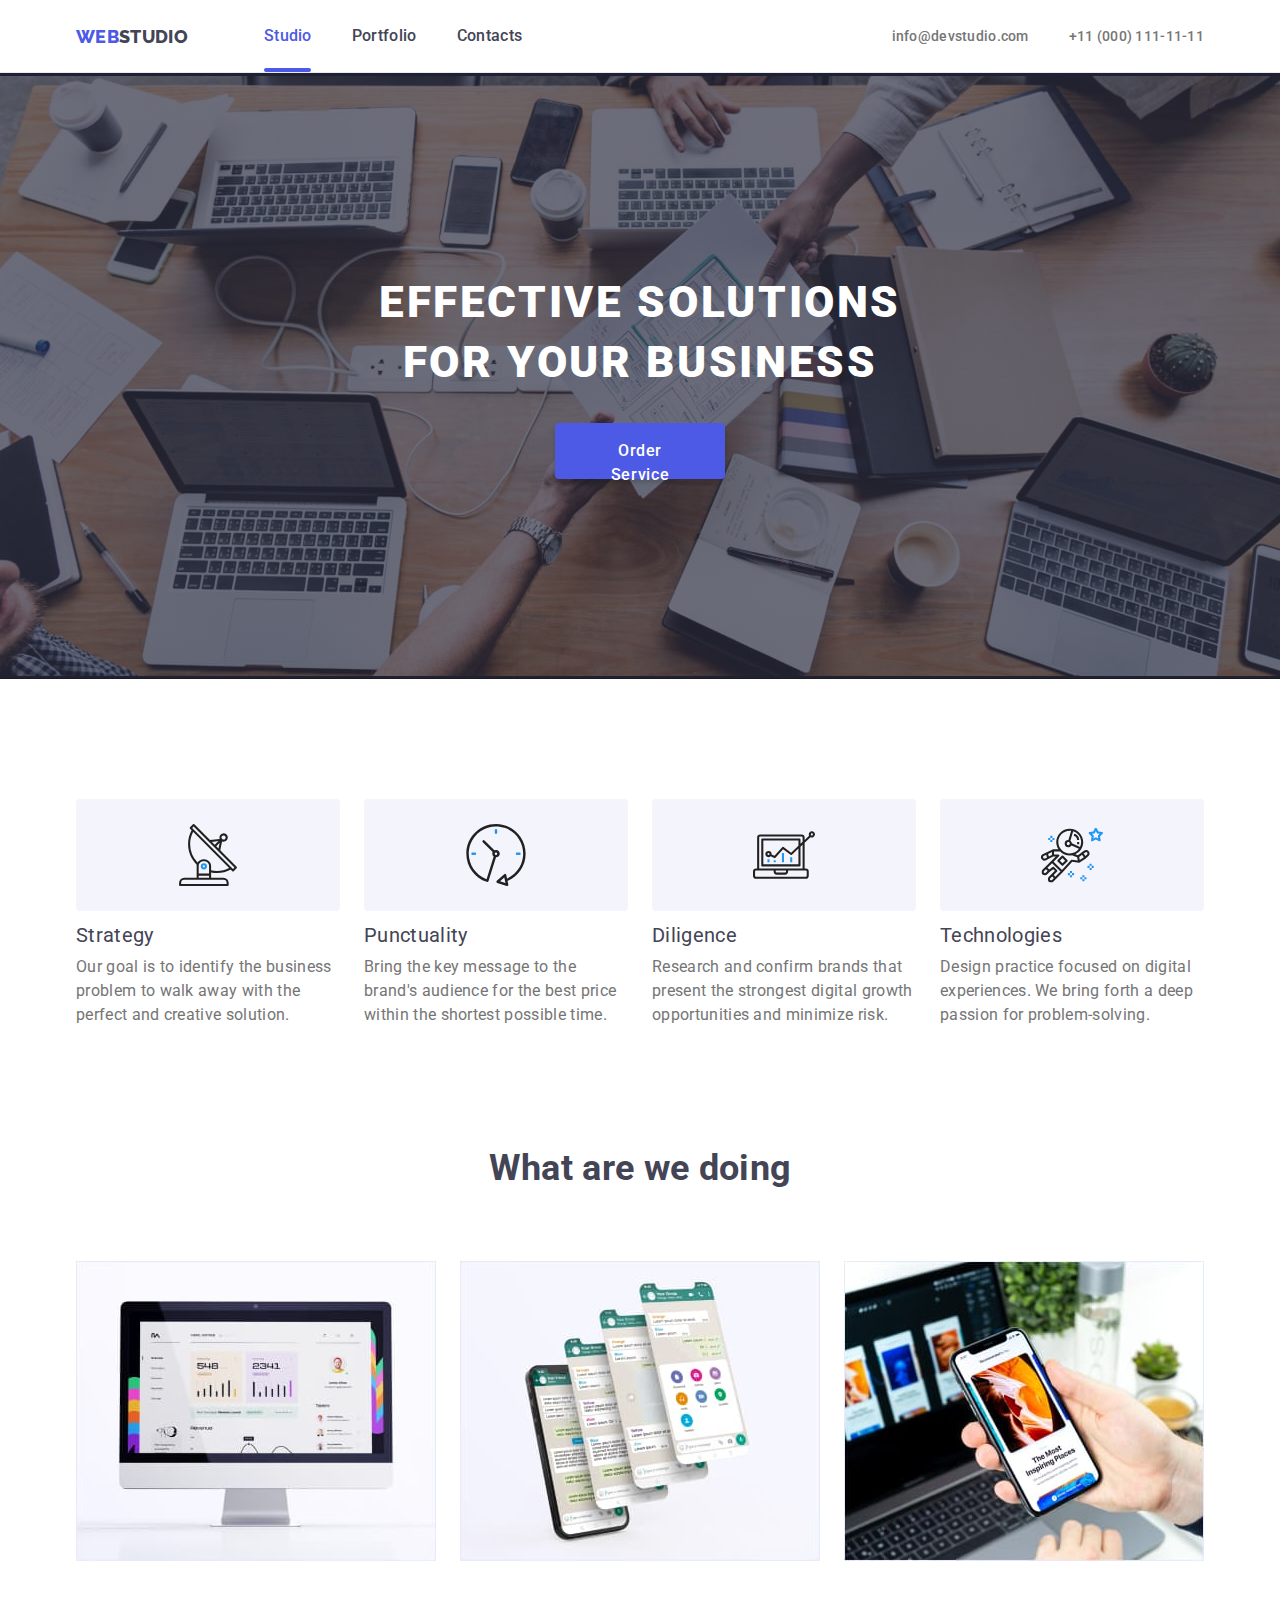
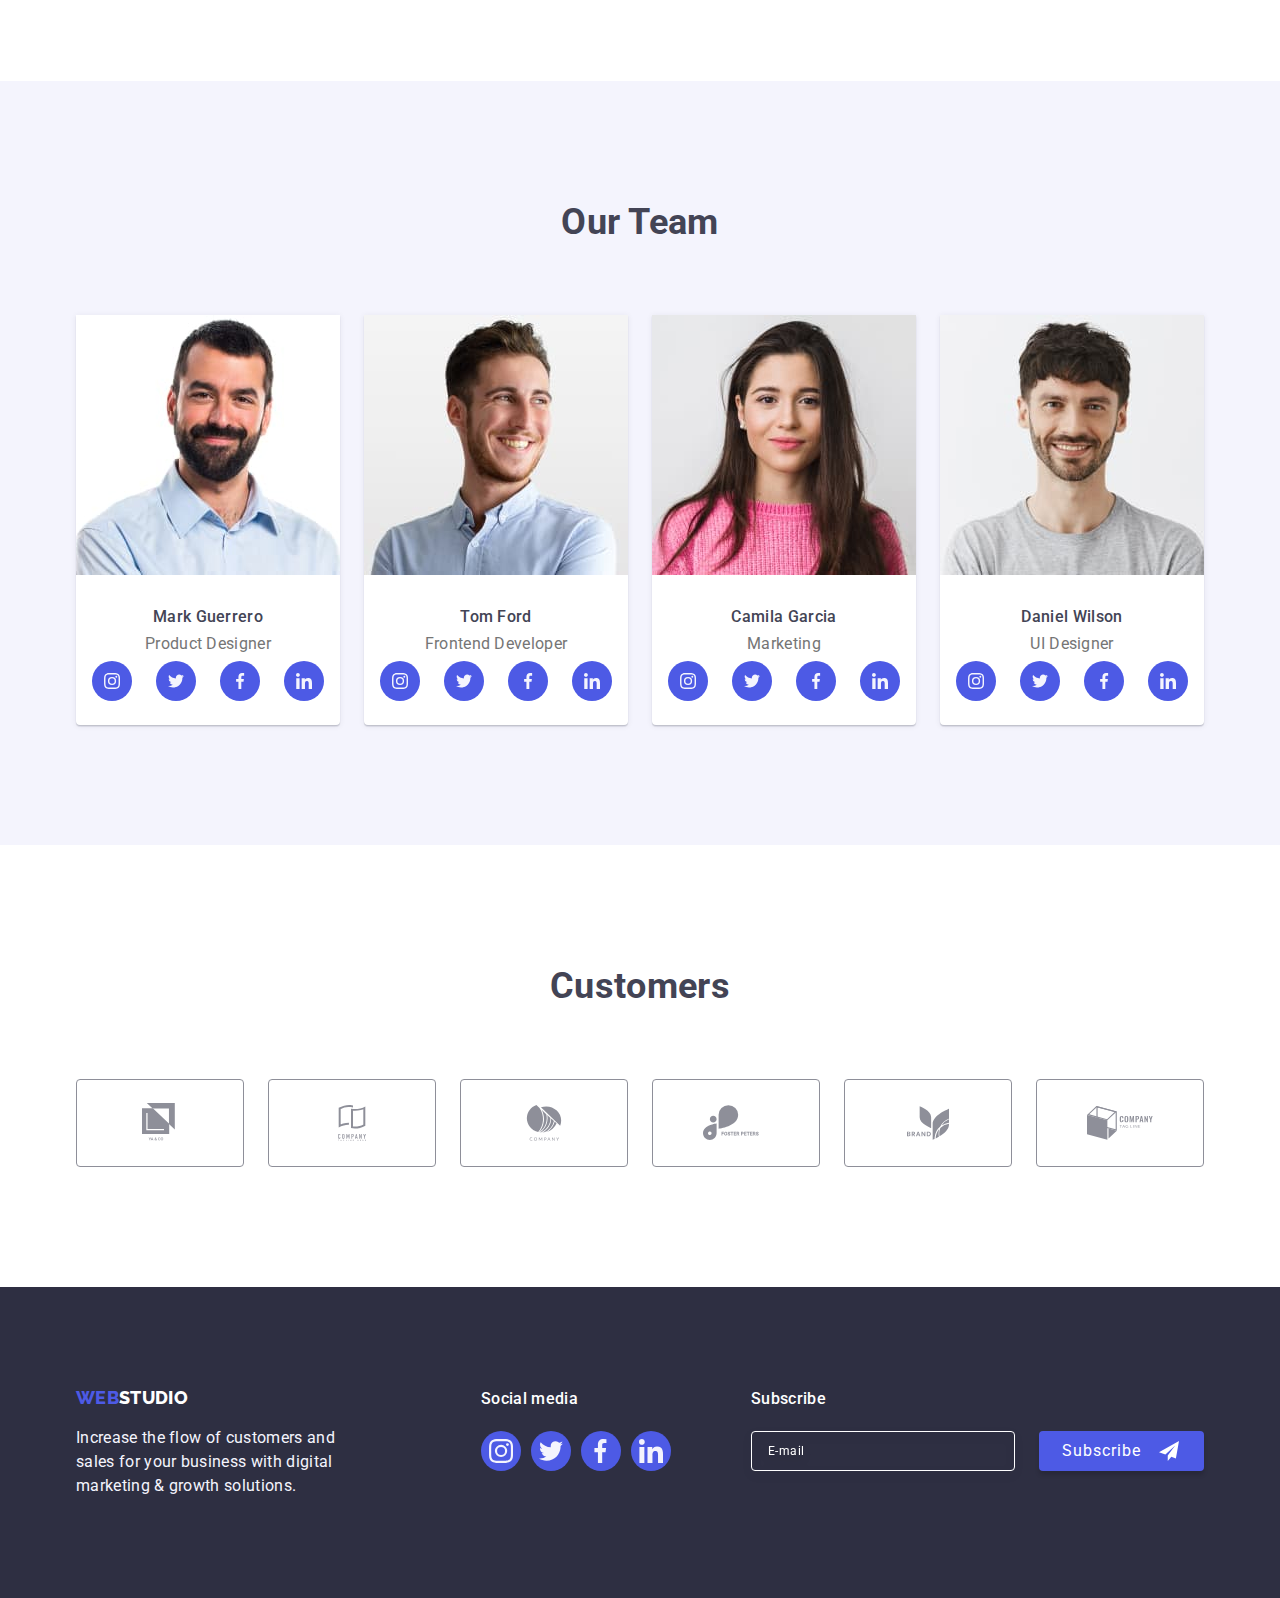
==== index.html @ 75c8d525 "Доопрацьована домашка" ====
<!DOCTYPE html>
<html lang="en">
  <head>
    <meta charset="UTF-8" />
    <meta name="viewport" content="width=device-width, initial-scale=1.0" />
    <title>Web studio</title>
    <link rel="stylesheet" href="./css/main.min.css" />
    <link href="https://fonts.googleapis.com/css2?family=Raleway:wght@800&family=Roboto:wght@400;500;700&display=swap"
      rel="stylesheet">
  </head>

  <body>
    <!-- Хедер -->
    <header class="header">
      <div class="header-wrapper conteiner">
        <div class="logo">
          <a class="link" href="./index.html" lang="en">
            <span class="first-part-logo">WEB</span><span class="second-part-logo">STUDIO</span>
          </a>
        </div>
        <nav>
          <ul class="navigation-list list">
            <li class="navigation-list-item list">
              <a
                class="navigation-list-link navigation-studio link"
                href="./index.html"
                >Studio</a
              >
            </li>
            <li class="navigation-list-item list">
              <a class="navigation-list-link link" href="./portfolio.html"
                >Portfolio</a
              >
            </li>
            <li class="navigation-list-item list">
              <a class="navigation-list-link link" href="">Contacts</a>
            </li>
          </ul>
        </nav>
        <ul class="contact-with-us-list list">
          <li class="contact-with-us-item list">
            <a
              class="contact-with-us-mail link"
              href="mailto:info@devstudio.com"
            >
              <!-- <svg class="icon-envelope-2">
                <use href="./images/sprite-svg.svg#icon-envelope-2"></use>
              </svg> -->
              info@devstudio.com
            </a>
          </li>
          <li class="contact-with-us-item list">
            <a class="contact-with-us-phone link" href="tel:+11(000)111-11-11">
              <!-- <svg class="icon-smartphone-2">
                <use href="./images/sprite-svg.svg#icon-smartphone-2"></use>
              </svg> -->
              +11 (000) 111-11-11</a
            >
          </li>
        </ul>
      </div>
    </header>

    <main>
      <!-- Секция: HERO -  Презентация Веб-студии -->
      <section class="hero">
        <div class="conteiner">
          <h1 class="hero-titlel">
            Effective Solutions <br />
            for Your Business
          </h1>
          <button data-modal-open class="order-btn" type="button">
            Order Service
          </button>
        </div>
      </section>

      <!-- Секция: Приемущества Веб-студии -->
      <section class="advantages-websdudio">
        <div class="conteiner">
          <h2 class="title" hidden>Приемущества компании Web studio</h2>
          <ul class="advantages-list list">
            <li class="advantages-list-item">
              <svg class="icon-antenna">
                <use href="./images/sprite-svg.svg#icon-antenna"></use>
              </svg>
              <h3 class="advantages-list-title list">
                Strategy
              </h3>
              <p class="advantages-description">
                Our goal is to identify the business problem to walk away with the perfect and creative solution.
              </p>
            </li>
            <li class="advantages-list-item">
              <svg class="icon-clock">
                <use href="./images/sprite-svg.svg#icon-clock"></use>
              </svg>
              <h3 class="advantages-list-title list">
                Punctuality
              </h3>
              <p class="advantages-description">
                Bring the key message to the brand's audience for the best price within the shortest possible time.
              </p>
            </li>
            <li class="advantages-list-item">
              <svg class="icon-diagram">
                <use href="./images/sprite-svg.svg#icon-diagram"></use>
              </svg>
              <h3 class="advantages-list-title list">
                Diligence
              </h3>
              <p class="advantages-description">
                Research and confirm brands that present the strongest digital growth opportunities and minimize risk.
              </p>
            </li>
            <li class="advantages-list-item">
              <svg class="icon-astronaut">
                <use href="./images/sprite-svg.svg#icon-astronaut"></use>
              </svg>
              <h3 class="advantages-list-title list">
                Technologies
              </h3>
              <p class="advantages-description">
                Design practice focused on digital experiences. We bring forth a deep passion for problem-solving.
              </p>
            </li>
          </ul>
        </div>
      </section>
      <!-- Секция: Веб-студии Чем мы занимаемся-->
      <section class="services">
        <div class="conteiner">
          <h2 class="title">What are we doing</h2>
          <ul class="services-list list">
            <li class="services-list-item">
              <img
                src="./images/img 1.jpg"
                width="360"
                alt="Фото ноутбука"
              />
              <!-- <p class="services-list-item-description"> -->
                <!-- Десктопные приложения
              </p> -->
            </li>
            <li class="services-list-item">
              <img
                src="./images/img 2.jpg"
                width="360"
                alt="Фото смартфона"
              />
              <!-- <p class="services-list-item-description">Мобильные приложения</p> -->
            </li>
            <li class="services-list-item">
              <img
                src="./images/img 3.jpg"
                width="360"
                alt="Фото монитора с изображение сайта"
              />
              <!-- <p class="services-list-item-description">Дизайнерские решения</p> -->
            </li>
          </ul>
        </div>
      </section>

      <!-- Секция: Веб-студии Наша команда-->
      <section class="our-team">
        <div class="conteiner">
          <h2 class="title">Our Team</h2>
          <ul class="our-team-list list">
            <li class="our-team-list-item list">
              <img
                class="manager-photo"
                src="./images/Our team/1_Mark Guerrero.jpg"
                width="264"
                alt="Photo Mark Guerrero"
              />
              <h3 class="our-team-list-item-name">Mark Guerrero</h3>
              <p class="our-team-list-item-position" lang="en">
                Product Designer
              </p>
              <ul class="team-social-links-list list">
                <li class="team-social-link">
                  <a
                    class="team-social-links-items"
                    href=""
                    aria-label="Иконка Инстаграма"
                    ><svg class="icon-instagram-grey">
                      <use
                        href="./images/sprite-svg.svg#icon-instagram-grey"
                      ></use></svg
                  ></a>
                </li>
                <li class="team-social-link">
                  <a
                    class="team-social-links-items"
                    aria-label="Иконка Твитера"
                  >
                    <svg class="icon-twitter-grey">
                      <use
                        href="./images/sprite-svg.svg#icon-twitter-grey"
                      ></use>
                    </svg>
                  </a>
                </li>
                <li class="team-social-link">
                  <a
                    class="team-social-links-items"
                    href=""
                    aria-label="Иконка Фейсбука"
                  >
                    <svg class="icon-facebook-grey">
                      <use
                        href="./images/sprite-svg.svg#icon-facebook-grey"
                      ></use>
                    </svg>
                  </a>
                </li>
                <li class="team-social-link">
                  <a
                    class="team-social-links-items"
                    href=""
                    aria-label="Иконка Линктина"
                  >
                    <svg class="icon-linkedin-grey">
                      <use
                        href="./images/sprite-svg.svg#icon-linkedin-grey"
                      ></use>
                    </svg>
                  </a>
                </li>
              </ul>
            </li>

            <li class="our-team-list-item">
              <img
                class="manager-photo"
                src="./images/Our team/2_Tom Ford.jpg"
                width="264"
                alt="Photo Tom Ford"
              />
              <h3 class="our-team-list-item-name">Tom Ford</h3>
              <p class="our-team-list-item-position" lang="en">
                Frontend Developer
              </p>
              <ul class="team-social-links-list list">
                <li class="team-social-link">
                  <a
                    class="team-social-links-items"
                    href=""
                    aria-label="Иконка Инстаграма"
                    ><svg class="icon-instagram-grey">
                      <use
                        href="./images/sprite-svg.svg#icon-instagram-grey"
                      ></use></svg
                  ></a>
                </li>
                <li class="team-social-link">
                  <a
                    class="team-social-links-items"
                    aria-label="Иконка Твитера"
                  >
                    <svg class="icon-twitter-grey">
                      <use
                        href="./images/sprite-svg.svg#icon-twitter-grey"
                      ></use>
                    </svg>
                  </a>
                </li>
                <li class="team-social-link">
                  <a
                    class="team-social-links-items"
                    href=""
                    aria-label="Иконка Фейсбука"
                  >
                    <svg class="icon-facebook-grey">
                      <use
                        href="./images/sprite-svg.svg#icon-facebook-grey"
                      ></use>
                    </svg>
                  </a>
                </li>
                <li class="team-social-link">
                  <a
                    class="team-social-links-items"
                    href=""
                    aria-label="Иконка Линктина"
                  >
                    <svg class="icon-linkedin-grey">
                      <use
                        href="./images/sprite-svg.svg#icon-linkedin-grey"
                      ></use>
                    </svg>
                  </a>
                </li>
              </ul>
            </li>
            <li class="our-team-list-item">
              <img
                class="manager-photo"
                src="./images/Our team/3_Camila Garcia.jpg"
                width="264"
                alt="Photo Camila Garcia"
              />
              <h3 class="our-team-list-item-name">Camila Garcia</h3>
              <p class="our-team-list-item-position" lang="en">Marketing</p>
              <ul class="team-social-links-list list">
                <li class="team-social-link">
                  <a
                    class="team-social-links-items"
                    href=""
                    aria-label="Иконка Инстаграма"
                    ><svg class="icon-instagram-grey">
                      <use
                        href="./images/sprite-svg.svg#icon-instagram-grey"
                      ></use></svg
                  ></a>
                </li>
                <li class="team-social-link">
                  <a
                    class="team-social-links-items"
                    aria-label="Иконка Твитера"
                  >
                    <svg class="icon-twitter-grey">
                      <use
                        href="./images/sprite-svg.svg#icon-twitter-grey"
                      ></use>
                    </svg>
                  </a>
                </li>
                <li class="team-social-link">
                  <a
                    class="team-social-links-items"
                    href=""
                    aria-label="Иконка Фейсбука"
                  >
                    <svg class="icon-facebook-grey">
                      <use
                        href="./images/sprite-svg.svg#icon-facebook-grey"
                      ></use>
                    </svg>
                  </a>
                </li>
                <li class="team-social-link">
                  <a
                    class="team-social-links-items"
                    href=""
                    aria-label="Иконка Линктина"
                  >
                    <svg class="icon-linkedin-grey">
                      <use
                        href="./images/sprite-svg.svg#icon-linkedin-grey"
                      ></use>
                    </svg>
                  </a>
                </li>
              </ul>
            </li>
            <li class="our-team-list-item">
              <img
                class="manager-photo"
                src="./images/Our team/4_Daniel Wilson.jpg"
                width="264"
                alt="Photo Daniel Wilson"
              />
              <h3 class="our-team-list-item-name">Daniel Wilson</h3>
              <p class="our-team-list-item-position" lang="en">UI Designer</p>
              <ul class="team-social-links-list list">
                <li class="team-social-link">
                  <a
                    class="team-social-links-items"
                    href=""
                    aria-label="Иконка Инстаграма"
                    ><svg class="icon-instagram-grey">
                      <use
                        href="./images/sprite-svg.svg#icon-instagram-grey"
                      ></use></svg
                  ></a>
                </li>
                <li class="team-social-link">
                  <a
                    class="team-social-links-items"
                    aria-label="Иконка Твитера"
                  >
                    <svg class="icon-twitter-grey">
                      <use
                        href="./images/sprite-svg.svg#icon-twitter-grey"
                      ></use>
                    </svg>
                  </a>
                </li>
                <li class="team-social-link">
                  <a
                    class="team-social-links-items"
                    href=""
                    aria-label="Иконка Фейсбука"
                  >
                    <svg class="icon-facebook-grey">
                      <use
                        href="./images/sprite-svg.svg#icon-facebook-grey"
                      ></use>
                    </svg>
                  </a>
                </li>
                <li class="team-social-link">
                  <a
                    class="team-social-links-items"
                    href=""
                    aria-label="Иконка Линктина"
                  >
                    <svg class="icon-linkedin-grey">
                      <use
                        href="./images/sprite-svg.svg#icon-linkedin-grey"
                      ></use>
                    </svg>
                  </a>
                </li>
              </ul>
            </li>
          </ul>
        </div>
      </section>

      <!-- Секция: Постоянные клиенты-->
      <section class="our-clients">
        <div class="conteiner">
          <h2 class="title">Customers</h2>
          <ul class="our-clients-list list">
            <li class="client-logo">
              <a class="our-clients-logo" href="">
                <svg class="client-logo-svg logo1">
                  <use href="./images/sprite-svg.svg#icon-client-logo-1"></use>
                </svg>
              </a>
            </li>
            <li class="client-logo">
              <a class="our-clients-logo" href="">
                <svg class="client-logo-svg logo2">
                  <use
                    href="./images/sprite-svg.svg#icon-client-logo-2"
                  ></use></svg
              ></a>
            </li>
            <li class="client-logo">
              <a class="our-clients-logo" href="">
                <svg class="client-logo-svg logo3">
                  <use href="./images/sprite-svg.svg#icon-client-logo-3"></use>
                </svg>
              </a>
            </li>
            <li class="client-logo">
              <a class="our-clients-logo" href="">
                <svg class="client-logo-svg logo4">
                  <use href="./images/sprite-svg.svg#icon-client-logo-4"></use>
                </svg>
              </a>
            </li>
            <li class="client-logo">
              <a class="our-clients-logo" href="">
                <svg class="client-logo-svg logo5">
                  <use href="./images/sprite-svg.svg#icon-client-logo-5"></use>
                </svg>
              </a>
            </li>
            <li class="client-logo">
              <a class="our-clients-logo" href="">
                <svg class="client-logo-svg logo6">
                  <use href="./images/sprite-svg.svg#icon-client-logo-6"></use>
                </svg>
              </a>
            </li>
          </ul>
        </div>
      </section>
    </main>
    <!-- Секция: Футер-->
    <footer class="footer">
      <div class="footer-wrapper conteiner">
        <div class="footer-logo-description">
          <a class="footer-logo-link logo link" href="./index.html" lang="en">
            <span class="first-part-logo">WEB</span><span class="second-part-logo-footer">STUDIO</span>
          </a>
          <p class="footer-company-description">Increase the flow of customers and sales for your business with digital marketing & growth solutions.</p>
          <!-- <address>
            <ul class="footer-address-items list">
              <li class="footer-address">г. Киев, пр-т Леси Украинки, 26</li>
              <li>
                <a
                  class="footer-studio-mail link"
                  href="mailto:info@example.com"
                  >info@example.com</a
                >
              </li>
              <li>
                <a class="footer-studio-phone link" href="tel:+380961111111"
                  >+38 099 111 11 11</a
                >
              </li>
            </ul> -->
          <!-- </address> -->
        </div>
        <div class="join-social-links">
          <p class="join">Social media</p>
          <ul class="join-list list">
            <li>
              <a
                class="join-social-links-items"
                href=""
                aria-label="Ссылка на Инстаграм Web Studio"
              >
                <svg class="icon-instagram-white">
                  <use href="./images/sprite-svg.svg#icon-instagram-grey"></use>
                </svg>
              </a>
            </li>
            <li>
              <a
                class="join-social-links-items"
                href=""
                aria-label="Ссылка на Твитер Web Studio"
              >
                <svg class="icon-twitter-white">
                  <use href="./images/sprite-svg.svg#icon-twitter-white"></use>
                </svg>
              </a>
            </li>
            <li>
              <a
                class="join-social-links-items"
                href=""
                aria-label="Ссылка на Фейсбук Web Studio"
              >
                <svg class="icon-facebook-white">
                  <use href="./images/sprite-svg.svg#icon-facebook-white"></use>
                </svg>
              </a>
            </li>
            <li>
              <a
                class="join-social-links-items"
                href=""
                aria-label="Ссылка на Линктин Web Studio"
              >
                <svg class="icon-linkedin-white">
                  <use
                    href="./images/sprite-svg.svg#icon-linkedin-white"
                  ></use></svg
              ></a>
            </li>
          </ul>
        </div>
        <form class="subscribe-form">
          <div class="subscription">Subscribe
          </div>
          <div class="subscription-position">
            <input
              class="subscription-fild"
              type="text"
              name="usermail"
              placeholder="E-mail"
            />
            <button class="btn-subscription" type="submit">
              Subscribe
              <svg class="icon-send" width="24">
                <use href="./images/sprite-svg.svg#icon-send"></use>
              </svg>
            </button>
          </div>
        </form>
      </div>
    </footer>
    <!-- МОДАЛЬНОЕ ОКНО -->
    <div class="backdrop is-hidden" data-modal>
      <form class="modal-form">
        <h2 class="modal-form-title">
          Leave your contacts and we will call you back
        </h2>
        <button class="modal-form-close-btn" type="button" data-modal-close>
          <svg class="icon-close-black">
            <use href="./images/symbol-defs.svg#icon-close-black"></use>
          </svg>
        </button>
        <div class="modal-form-wrapper">
          <p class="input-title">Name</p>
          <input
            class="modal-form-input"
            type="text"
            name="user-name"
            id="user-name-modal-form"
            placeholder=" "
            required
          />
          <!-- <label class="user-name-label label" for="user-name-modal-form"
            >Name</label -->
          <!-- > -->
          <svg class="icon-person-black modal-icon">
            <use href="./images/symbol-defs.svg#icon-person-black"></use>
          </svg>
        </div>

        <div class="modal-form-wrapper">
          <p class="input-title">Phone</p>
          <input
            class="modal-form-input"
            type="text"
            name="user-phone"
            id="user-phone-modal-form"
            placeholder=" "
            required
          />
          <!-- <label class="user-phone-label label" for="user-phone-modal-form"
            >Phone</label
          > -->
          <svg class="icon-phone-black modal-icon">
            <use href="./images/symbol-defs.svg#icon-phone-black"></use>
          </svg>
        </div>

        <div class="modal-form-wrapper">
          <p class="input-title">Email</p>
          <input
            class="modal-form-input"
            type="text"
            name="user-email"
            id="user-email-modal-form"
            placeholder=" "
            required
          />

          <!-- <label class="user-email-label label" for="user-email-modal-form"
            >Email</label
          > -->
          <svg class="icon-email-black modal-icon">
            <use href="./images/symbol-defs.svg#icon-email-black"></use>
          </svg>
        </div>

        <div class="modal-form-wrapper">
          <p class="input-title">Comment</p>
          <textarea
            class="modal-form-comment-area"
            name="user-comment"
            id="user-comment-modal-form"
            placeholder=" "
          ></textarea>
          
          <label
            class="user-comment-modal-form-label"
            for="user-comment-modal-form"
            >Text input</label
          >
        </div>

        <label class="modal-form-agreement">
          <input
            class="modal-form-agreement-checkbox"
            type="checkbox"
            name="policy"
            value="accept-policy"
          />
          <span class="modal-form-agreement-checkbox-custom">
            <svg class="icon-check">
              <use href="./images/symbol-defs.svg#icon-check"></use>
            </svg>
          </span>
          <span class="agreement"
            >I accept the terms and conditions of the
            <a class="agreement-link" href="">Privacy Policy</a></span
          >
        </label>
        <button class="modal-form-button-send" type="submit">
          Send
        </button>
      </form>
    </div>
    <script src="./js/modal.js"></script>
  </body>
</html>
---- css/main.min.css ----
/*! normalize.css v8.0.1 | MIT License | github.com/necolas/normalize.css */html{line-height:1.15;-webkit-text-size-adjust:100%}body{margin:0}main{display:block}h1{font-size:2em;margin:0.67em 0}hr{box-sizing:content-box;height:0;overflow:visible}pre{font-family:monospace, monospace;font-size:1em}a{background-color:transparent}abbr[title]{border-bottom:none;text-decoration:underline;text-decoration:underline dotted}b,strong{font-weight:bolder}code,kbd,samp{font-family:monospace, monospace;font-size:1em}small{font-size:80%}sub,sup{font-size:75%;line-height:0;position:relative;vertical-align:baseline}sub{bottom:-0.25em}sup{top:-0.5em}img{border-style:none}button,input,optgroup,select,textarea{font-family:inherit;font-size:100%;line-height:1.15;margin:0}button,input{overflow:visible}button,select{text-transform:none}button,[type="button"],[type="reset"],[type="submit"]{-webkit-appearance:button}button::-moz-focus-inner,[type="button"]::-moz-focus-inner,[type="reset"]::-moz-focus-inner,[type="submit"]::-moz-focus-inner{border-style:none;padding:0}button:-moz-focusring,[type="button"]:-moz-focusring,[type="reset"]:-moz-focusring,[type="submit"]:-moz-focusring{outline:1px dotted ButtonText}fieldset{padding:0.35em 0.75em 0.625em}legend{box-sizing:border-box;color:inherit;display:table;max-width:100%;padding:0;white-space:normal}progress{vertical-align:baseline}textarea{overflow:auto}[type="checkbox"],[type="radio"]{box-sizing:border-box;padding:0}[type="number"]::-webkit-inner-spin-button,[type="number"]::-webkit-outer-spin-button{height:auto}[type="search"]{-webkit-appearance:textfield;outline-offset:-2px}[type="search"]::-webkit-search-decoration{-webkit-appearance:none}::-webkit-file-upload-button{-webkit-appearance:button;font:inherit}details{display:block}summary{display:list-item}template{display:none}[hidden]{display:none}.modal-form-button-send,.order-btn,.btn-subscription{margin:auto;padding-top:10px;padding-bottom:10px;text-align:center;font-size:16px;line-height:1.88;letter-spacing:0.06em;color:#fff;background:#4D5AE5;box-shadow:0px 4px 4px rgba(0,0,0,0.15);border-radius:4px;border:0px;cursor:pointer;width:165px;height:40px}html{box-sizing:border-box}*,*::before,*::after{box-sizing:inherit}body{color:#757575;font-family:"Roboto",sans-serif;font-style:normal;letter-spacing:0.02em}.link{text-decoration:none}a{color:#757575}p,h3,body,.list{list-style:none;margin:0;padding:0}img{display:block}.conteiner{width:1160px;padding-left:16px;padding-right:16px;margin-left:auto;margin-right:auto}.backdrop{position:fixed;left:0;top:0;width:100%;height:100%;background-color:rgba(0,0,0,0.2);transition:250ms cubic-bezier(0.4, 0, 0.2, 1)}.modal-form{display:flex;flex-direction:column;align-items:center;justify-content:center;position:absolute;top:50%;left:50%;transform:translate(-50%, -50%) scale(1);width:408px;height:584px;padding:72px 24px 24px 24px;background:#FCFCFC;box-shadow:0px 1px 3px rgba(0,0,0,0.12),0px 1px 1px rgba(0,0,0,0.14),0px 2px 1px rgba(0,0,0,0.2);border-radius:4px;transition:250ms cubic-bezier(0.4, 0, 0.2, 1)}.backdrop.is-hidden .modan-form{transform:translate(-50%, -50%) scale(0.5)}.is-hidden{opacity:0;visibility:hidden;pointer-events:none}.modal-form-title{font-weight:500;font-size:16px;line-height:1.5;text-align:center;letter-spacing:0.02em;color:#2E2F42;margin-bottom:34px;margin-top:0px}.modal-form-wrapper{position:relative}.input-title{margin-bottom:4px;font-style:normal;font-weight:400;font-size:12px;line-height:1.166;letter-spacing:0.04em}.label{position:absolute;top:12px;left:42px;transition:transform 250ms linear}.modal-form-input{width:360px;height:40px;padding-left:38px;border:1px solid rgba(46,47,66,0.4);box-sizing:border-box;border-radius:4px;margin-bottom:8px;outline:none;transition:border-color 250ms cubic-bezier(0.4, 0, 0.2, 1)}.modal-form-input:hover,.modal-form-input:focus{border-color:#4D5AE5}.modal-form-input:focus ~ .modal-icon{fill:#4D5AE5}.user-comment-modal-form-label{font-weight:400;font-size:12px;line-height:1.166;color:#8E8F99;position:absolute;top:26px;left:16px;transition:250ms cubic-bezier(0.4, 0, 0.2, 1)}.modal-icon{position:absolute;top:28px;left:19px;width:18px;height:18px;transition:fill 250ms cubic-bezier(0.4, 0, 0.2, 1)}.modal-form-comment-area{width:360px;height:120px;resize:none;padding:12px 16px;margin-bottom:16px;resize:none;border:1px solid rgba(46,47,66,0.4);border-radius:4px}.modal-form-comment-area:focus,.modal-form-comment-area:hover{outline:0;border-color:#4D5AE5}.modal-form-comment-area:focus+label,.modal-form-comment-area:not(:placeholder-shown)+label{opacity:0}.modal-form-agreement{display:flex;margin-bottom:24px;align-items:center}.agreement{font-size:12px;line-height:1.166;letter-spacing:0.04em;color:#8E8F99}.modal-form-agreement-checkbox{-webkit-appearance:none;-moz-appearance:none;appearance:none;position:absolute}.modal-form-agreement-checkbox:checked+.modal-form-agreement-checkbox-custom{border-color:#4D5AE5;background-color:#4D5AE5}.modal-form-agreement-checkbox-custom{position:relative;height:16px;width:16px;background-color:transparent;margin-right:7px;border:1px solid rgba(46,47,66,0.4);border-radius:2px;transition:250ms cubic-bezier(0.4, 0, 0.2, 1)}.icon-check{position:absolute;top:-1px;left:-1px;height:15px;width:16px;transition:250ms cubic-bezier(0.4, 0, 0.2, 1)}.agreement-link{color:#4D5AE5}.modal-form-button-send{width:169px;height:56px;padding:16px 32px}.modal-form-close-btn{position:absolute;top:24px;right:24px;width:24px;height:24px;background-color:#E7E9FC;border-radius:50%;border:1px solid rgba(0,0,0,0.1);outline:none;cursor:pointer}.icon-close-black{position:absolute;top:8px;left:8px;height:8px;width:8px;transition:fill 250ms cubic-bezier(0.4, 0, 0.2, 1)}.icon-close-black:hover,.icon-close-black:focus{fill:#4D5AE5}::placeholder{color:white}.first-part-logo{color:#4D5AE5}.second-part-logo{color:#434455;transition-property:color;transition-duration:250ms;transition-timing-function:cubic-bezier(0.4, 0, 0.2, 1)}.second-part-logo-footer{color:#fff;transition-property:color;transition-duration:250ms;transition-timing-function:cubic-bezier(0.4, 0, 0.2, 1)}.logo{margin-right:76px;font-family:"Raleway",sans-serif;font-style:normal;font-weight:800;font-size:18px;line-height:21px;line-height:1.166}.logo :hover,.logo :focus{color:#4D5AE5}.header{background-color:#fff;border-bottom:1px solid #E7E9FC}.header-wrapper{display:flex;align-items:center}.navigation-list{display:flex}.navigation-list :hover,.navigation-list :focus{color:#4D5AE5;transition-property:color;transition-duration:250ms;transition-timing-function:cubic-bezier(0.4, 0, 0.2, 1)}.navigation-list-item:not(:last-child){margin-right:40px}.navigation-list-link{display:block;padding-top:24px;font-weight:500;font-size:16px;line-height:1.5;letter-spacing:0.02em;color:#434455}.navigation-studio{color:#4D5AE5}.navigation-studio::after{display:block;content:"";width:47px;height:4px;background:#4D5AE5;border-radius:2px;margin-top:20px}.navigation-portfolio{color:#4D5AE5}.navigation-portfolio::after{display:block;content:"";width:66px;height:4px;background:#4D5AE5;border-radius:2px;margin-top:20px}.contact-with-us-list{display:flex;margin-left:auto;font-weight:500;font-size:14px;line-height:1.17;letter-spacing:0.02em;color:#757575}.contact-with-us-list li+li{margin-left:40px}.contact-with-us-mail,.contact-with-us-phone{display:flex;justify-content:center;align-items:center;padding-top:24px;padding-bottom:24px;color:#757575;transition-property:color;transition-duration:250ms;transition-timing-function:cubic-bezier(0.4, 0, 0.2, 1)}.contact-with-us-mail:hover,.contact-with-us-mail:focus,.contact-with-us-phone:hover,.contact-with-us-phone:focus{color:#4D5AE5}.hero{max-width:100%;margin:auto;background-image:linear-gradient(to right, rgba(46,47,66,0.7), rgba(46,47,66,0.7)),url(../images/hero-image-squooshed.jpg);background-color:black;background-repeat:no-repeat;background-position:center;padding-top:200px;padding-bottom:200px}.hero-titlel{margin-top:0px;margin-bottom:30px;font-weight:900;font-size:44px;line-height:1.36;text-align:center;letter-spacing:0.06em;text-transform:uppercase;color:#fff}.order-btn{width:170px;height:56px;display:block;font-weight:500;font-size:16px;line-height:1.5;letter-spacing:0.04em;padding:16px 32px}.order-btn:hover{cursor:pointer}.advantages-websdudio{padding-top:120px;padding-bottom:120px}.advantages-description{font-style:normal;font-weight:400;font-size:16px;line-height:1.5;letter-spacing:0.02em}.advantages-list{display:flex;justify-content:center}.advantages-list-item{width:264px}.advantages-list-title{margin-bottom:8px;font-weight:normal;font-size:20px;line-height:1.2;color:#434455}.advantages-list-item:not(:last-child){margin-right:24px}.icon-antenna,.icon-clock,.icon-diagram,.icon-astronaut{width:264px;height:112px;padding:25px 100px;border-radius:4px;background-color:#F4F4FD;background-position:center;background-repeat:no-repeat;margin-bottom:8px}.services{padding-bottom:120px}.title{margin-top:0;margin-bottom:72px;font-weight:bold;font-size:36px;line-height:1.17;text-align:center;color:#434455}.services-list{display:flex;justify-content:center}.services-list-item:not(:last-child){margin-right:24px}.services-list-item{position:relative}.services-list-item-description{position:absolute;bottom:0;left:0;display:flex;width:370px;height:70px;align-items:center;justify-content:center;font-weight:bold;font-size:14px;line-height:1.14;text-transform:uppercase;color:#fff;background:rgba(47,48,58,0.8)}.our-team{background:#F4F4FD;padding-top:120px;padding-bottom:120px}.our-team-list{display:flex;justify-content:center}.our-team-list-item{background:white;box-shadow:0px 1px 6px rgba(46,47,66,0.08),0px 1px 1px rgba(46,47,66,0.16),0px 2px 1px rgba(46,47,66,0.08);border-radius:0px 0px 4px 4px}.our-team-list-item-name{margin-top:0px;margin-bottom:8px;font-weight:500;font-size:16px;line-height:1.19;text-align:center;color:#434455}.our-team-list-item-position{margin-top:0px;margin-bottom:8px;font-weight:400;font-size:16px;line-height:1.19;text-align:center}.our-team-list-item:not(:last-child){margin-right:24px}.manager-photo{margin-bottom:32px}.team-social-links-list{display:flex;justify-content:center;padding-bottom:24px}.team-social-links-list li+li{margin-left:24px}.team-social-links-items{display:flex;width:40px;height:40px;border-radius:22px;background-color:#4D5AE5;transition-property:background-color;transition-duration:250ms;transition-timing-function:cubic-bezier(0.4, 0, 0.2, 1)}.team-social-links-items:hover,.team-social-links-items:focus{background-color:#F4F4FD}.icon-instagram-grey,.icon-twitter-grey,.icon-facebook-grey,.icon-linkedin-grey{padding:12px;fill:#F4F4FD;transition-property:fill;transition-duration:250ms;transition-timing-function:cubic-bezier(0.4, 0, 0.2, 1)}.icon-instagram-grey:hover,.icon-instagram-grey:focus,.icon-twitter-grey:hover,.icon-twitter-grey:focus,.icon-facebook-grey:hover,.icon-facebook-grey:focus,.icon-linkedin-grey:hover,.icon-linkedin-grey:focus{fill:#4D5AE5}.our-clients{padding-top:120px;padding-bottom:120px}.our-clients-list{display:flex;justify-content:start}.our-clients-logo{color:#8E8F99;display:flex;width:168px;height:88px;border-radius:4px;border:1px solid #8E8F99}.our-clients-logo:hover,.our-clients-logo:focus{border:1px solid #4D5AE5;color:#4D5AE5}.client-logo-svg{fill:currentColor;transition-property:fill;transition-duration:250ms;transition-timing-function:cubic-bezier(0.4, 0, 0.2, 1)}.client-logo-svg:hover,.client-logo-svg:focus{fill:#4D5AE5}.logo1{padding:20px 63px}.logo2{padding:19px 65px}.logo3{padding:24px 65px}.logo4{padding:10px 35px}.logo5{padding:22px 56px}.logo6{padding:10px 41px}.our-clients-list li+li{margin-left:24px}.subscription-fild{width:264px;height:40px;padding:8px 16px 8px 16px;margin-right:24px;font-weight:400;font-size:12px;line-height:2;letter-spacing:0.04em;color:white;border:1px solid white;filter:drop-shadow(0px 4px 4px rgba(0,0,0,0.15));border-radius:4px;background-color:transparent}.icon-send{height:20px;width:24px;margin-left:16px;fill:#fff}.btn-subscription{display:flex;align-items:center;justify-content:center;padding:0}.btn-subscription:hover,.btn-subscription:focus{cursor:pointer}.footer{background:#2E2F42}.footer-wrapper{display:flex;align-items:baseline;padding-top:100px;padding-bottom:100px}.footer-logo-description{margin-right:120px}.join-social-links{margin-right:80px}.footer-company-description{margin-top:17.5px;font-style:normal;font-weight:400;font-size:16px;line-height:1.5;color:#F4F4FD}.footer-studio-mail,.footer-studio-phone{color:rgba(255,255,255,0.6);transition-property:color;transition-duration:250ms;transition-timing-function:cubic-bezier(0.4, 0, 0.2, 1)}.footer-studio-mail:hover,.footer-studio-mail:focus,.footer-studio-phone:hover,.footer-studio-phone:focus{color:#4D5AE5}.subscription,.join{font-weight:500;font-size:16px;line-height:1.5;color:#fff;margin-bottom:20px}.join-list{display:flex;justify-content:start}.join-list li+li{margin-left:10px}.join-social-links-items{display:flex;background-color:#4D5AE5;border-radius:22px;width:40px;height:40px;fill:#F4F4FD;transition-property:background-color;transition-duration:250ms;transition-timing-function:cubic-bezier(0.4, 0, 0.2, 1)}.join-social-links-items:hover,.join-social-links-items:focus{background-color:#F4F4FD;fill:#4D5AE5}.icon-linkedin-white,.icon-facebook-white,.icon-twitter-white,.icon-instagram-white{padding:8px;transition-property:background-color;transition-duration:250ms;transition-timing-function:cubic-bezier(0.4, 0, 0.2, 1)}.subscription-position{display:flex}.navigation-portfolio{color:#4D5AE5}.portfolio-filtr{margin-top:60px;margin-bottom:60px}.portfolio-filtr-list{display:flex;justify-content:center}.portfolio-filtr-list li:not(:last-child){margin-right:24px}.button-all-projects{background:#F4F4FD;color:#4D5AE5}.portfolio-filtr-items{padding-left:24px;padding-right:24px;padding-top:12px;padding-bottom:12px;margin-bottom:72px;font-weight:500;font-size:16px;line-height:1.2;letter-spacing:0.02em;text-align:center;color:#4D5AE5;background:#F4F4FD;transition-property:background-color, color, box-shadow;transition-duration:250ms;transition-timing-function:cubic-bezier(0.4, 0, 0.2, 1);border:0px;border-radius:4px}.portfolio-filtr-items:hover,.portfolio-filtr-items:focus{background:#4D5AE5;color:#fff;box-shadow:0px 2px 2px rgba(126,82,82,0.12),0px 1px 2px rgba(0,0,0,0.08),0px 3px 1px rgba(0,0,0,0.1)}.work-examples{display:flex;flex-wrap:wrap}.work-examples li:not(:nth-child(3n)){margin-right:24px}.work-examples li:not(:nth-last-child(-n+3)){margin-bottom:48px}.work-examples-items{width:360px;border:1px solid #eeeeee;transition-property:box-shadow;transition-duration:250ms;transition-timing-function:cubic-bezier(0.4, 0, 0.2, 1)}.work-examples-items:hover,.work-examples-items:focus{box-shadow:0px 1px 6px rgba(46,47,66,0.08),0px 1px 1px rgba(46,47,66,0.16),0px 2px 1px rgba(46,47,66,0.08)}.work-examples-items:hover .work-example-descriotion{transform:translateY(-100%)}.work-examples-img{width:100%;height:300px}.wrapper-for-work-examples-carts{position:relative;padding-top:32px;padding-left:16px;padding-bottom:32px}.work-example-title{font-weight:500;font-size:20px;line-height:1.2;letter-spacing:0.02em;color:#434455}.work-example-type{margin-top:4px;font-weight:400;font-size:16px;line-height:1.5;color:#757575}.wrapper{position:relative;overflow:hidden}.work-example-descriotion{position:absolute;top:100%;left:0;transition-property:transform;transition-duration:250ms;transition-timing-function:cubic-bezier(0.4, 0, 0.2, 1);padding:40px 32px 164px 40px;font-weight:normal;font-weight:400;font-size:16px;line-height:1.5;letter-spacing:0.02em;color:#fff;background-color:#4D5AE5}
/*# sourceMappingURL=main.min.css.map */
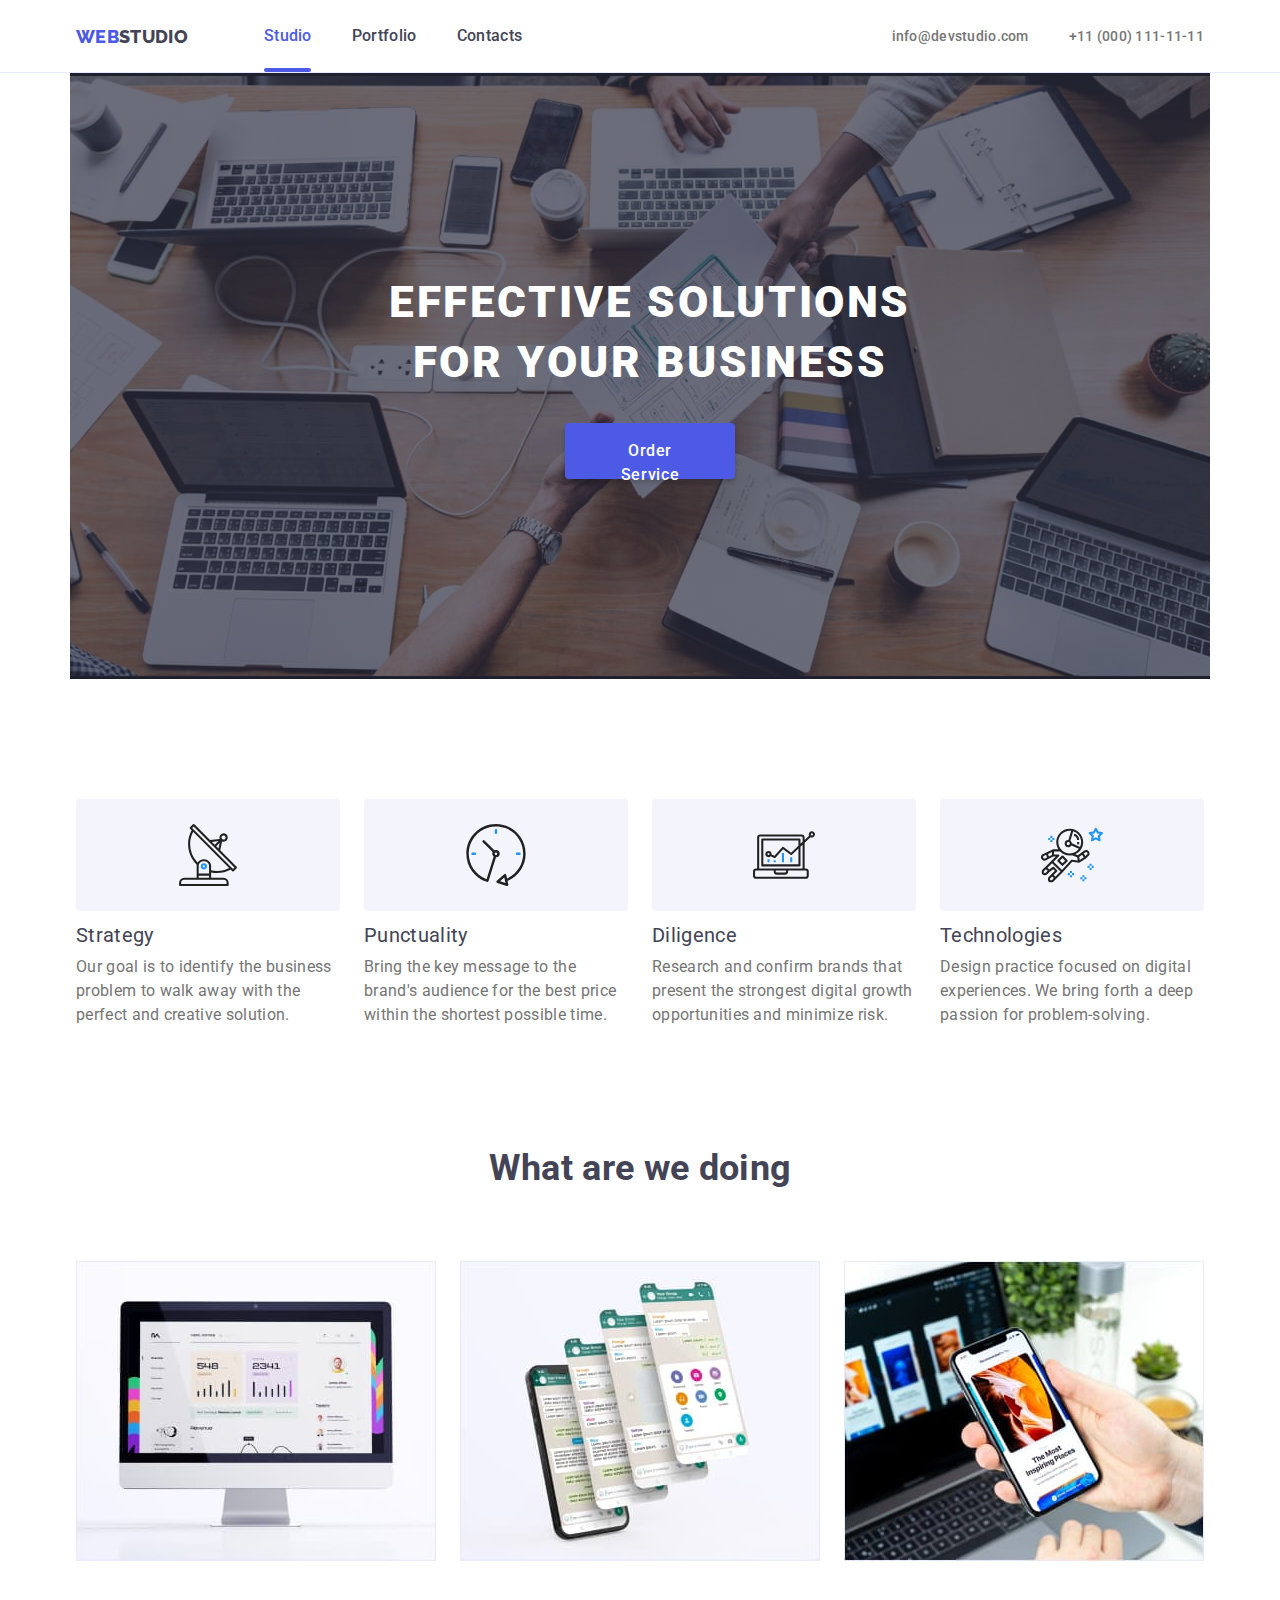
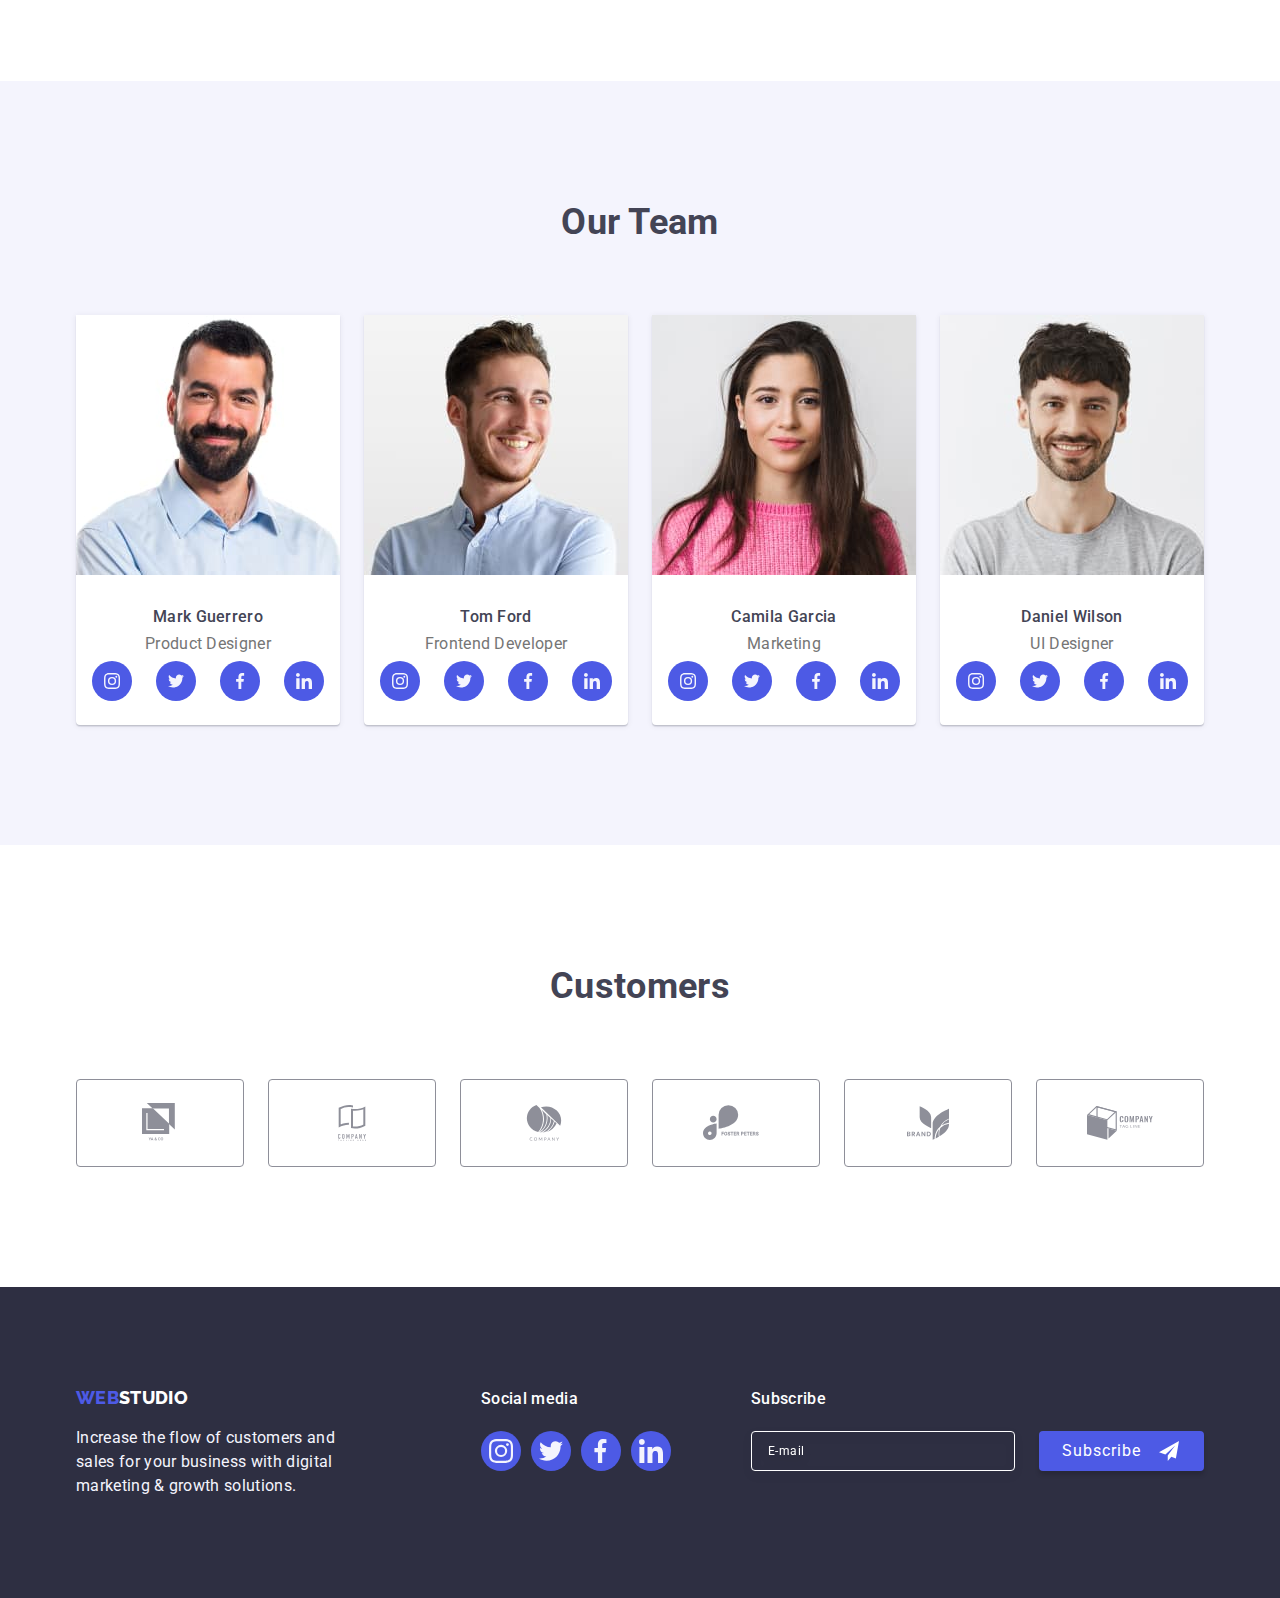
==== commit f6ff9060: "Доопрацоване ДЗ" ====
--- a/index.html
+++ b/index.html
@@ -549,10 +549,11 @@
           </ul>
         </div>
         <form class="subscribe-form">
-          <div class="subscription">Subscribe
-          </div>
-          <div class="subscription-position">
+          <lable for id="subscription-fild-email"><div class="subscription">Subscribe
+          </div></lable>
+            <div class="subscription-position">
             <input
+              id="subscription-fild-email"
               class="subscription-fild"
               type="text"
               name="usermail"
@@ -579,8 +580,11 @@
             <use href="./images/symbol-defs.svg#icon-close-black"></use>
           </svg>
         </button>
+                  <!-- <label class="user-name-label label" for="user-name-modal-form"
+                              >Name</label -->
+                  <!-- > -->
         <div class="modal-form-wrapper">
-          <p class="input-title">Name</p>
+          <label class="input-title" for="user-name-modal-form">Name</label>
           <input
             class="modal-form-input"
             type="text"
@@ -589,16 +593,13 @@
             placeholder=" "
             required
           />
-          <!-- <label class="user-name-label label" for="user-name-modal-form"
-            >Name</label -->
-          <!-- > -->
           <svg class="icon-person-black modal-icon">
             <use href="./images/symbol-defs.svg#icon-person-black"></use>
           </svg>
         </div>
 
         <div class="modal-form-wrapper">
-          <p class="input-title">Phone</p>
+          <label class="input-title" for="user-phone-modal-form">Phone</label>
           <input
             class="modal-form-input"
             type="text"
@@ -607,16 +608,13 @@
             placeholder=" "
             required
           />
-          <!-- <label class="user-phone-label label" for="user-phone-modal-form"
-            >Phone</label
-          > -->
           <svg class="icon-phone-black modal-icon">
             <use href="./images/symbol-defs.svg#icon-phone-black"></use>
           </svg>
         </div>
 
         <div class="modal-form-wrapper">
-          <p class="input-title">Email</p>
+          <label class="input-title" for="user-email-modal-form">Email</label>
           <input
             class="modal-form-input"
             type="text"
@@ -624,11 +622,6 @@
             id="user-email-modal-form"
             placeholder=" "
             required
-          />
-
-          <!-- <label class="user-email-label label" for="user-email-modal-form"
-            >Email</label
-          > -->
           <svg class="icon-email-black modal-icon">
             <use href="./images/symbol-defs.svg#icon-email-black"></use>
           </svg>
--- a/css/main.min.css
+++ b/css/main.min.css
@@ -1,2 +1,2 @@
-/*! normalize.css v8.0.1 | MIT License | github.com/necolas/normalize.css */html{line-height:1.15;-webkit-text-size-adjust:100%}body{margin:0}main{display:block}h1{font-size:2em;margin:0.67em 0}hr{box-sizing:content-box;height:0;overflow:visible}pre{font-family:monospace, monospace;font-size:1em}a{background-color:transparent}abbr[title]{border-bottom:none;text-decoration:underline;text-decoration:underline dotted}b,strong{font-weight:bolder}code,kbd,samp{font-family:monospace, monospace;font-size:1em}small{font-size:80%}sub,sup{font-size:75%;line-height:0;position:relative;vertical-align:baseline}sub{bottom:-0.25em}sup{top:-0.5em}img{border-style:none}button,input,optgroup,select,textarea{font-family:inherit;font-size:100%;line-height:1.15;margin:0}button,input{overflow:visible}button,select{text-transform:none}button,[type="button"],[type="reset"],[type="submit"]{-webkit-appearance:button}button::-moz-focus-inner,[type="button"]::-moz-focus-inner,[type="reset"]::-moz-focus-inner,[type="submit"]::-moz-focus-inner{border-style:none;padding:0}button:-moz-focusring,[type="button"]:-moz-focusring,[type="reset"]:-moz-focusring,[type="submit"]:-moz-focusring{outline:1px dotted ButtonText}fieldset{padding:0.35em 0.75em 0.625em}legend{box-sizing:border-box;color:inherit;display:table;max-width:100%;padding:0;white-space:normal}progress{vertical-align:baseline}textarea{overflow:auto}[type="checkbox"],[type="radio"]{box-sizing:border-box;padding:0}[type="number"]::-webkit-inner-spin-button,[type="number"]::-webkit-outer-spin-button{height:auto}[type="search"]{-webkit-appearance:textfield;outline-offset:-2px}[type="search"]::-webkit-search-decoration{-webkit-appearance:none}::-webkit-file-upload-button{-webkit-appearance:button;font:inherit}details{display:block}summary{display:list-item}template{display:none}[hidden]{display:none}.modal-form-button-send,.order-btn,.btn-subscription{margin:auto;padding-top:10px;padding-bottom:10px;text-align:center;font-size:16px;line-height:1.88;letter-spacing:0.06em;color:#fff;background:#4D5AE5;box-shadow:0px 4px 4px rgba(0,0,0,0.15);border-radius:4px;border:0px;cursor:pointer;width:165px;height:40px}html{box-sizing:border-box}*,*::before,*::after{box-sizing:inherit}body{color:#757575;font-family:"Roboto",sans-serif;font-style:normal;letter-spacing:0.02em}.link{text-decoration:none}a{color:#757575}p,h3,body,.list{list-style:none;margin:0;padding:0}img{display:block}.conteiner{width:1160px;padding-left:16px;padding-right:16px;margin-left:auto;margin-right:auto}.backdrop{position:fixed;left:0;top:0;width:100%;height:100%;background-color:rgba(0,0,0,0.2);transition:250ms cubic-bezier(0.4, 0, 0.2, 1)}.modal-form{display:flex;flex-direction:column;align-items:center;justify-content:center;position:absolute;top:50%;left:50%;transform:translate(-50%, -50%) scale(1);width:408px;height:584px;padding:72px 24px 24px 24px;background:#FCFCFC;box-shadow:0px 1px 3px rgba(0,0,0,0.12),0px 1px 1px rgba(0,0,0,0.14),0px 2px 1px rgba(0,0,0,0.2);border-radius:4px;transition:250ms cubic-bezier(0.4, 0, 0.2, 1)}.backdrop.is-hidden .modan-form{transform:translate(-50%, -50%) scale(0.5)}.is-hidden{opacity:0;visibility:hidden;pointer-events:none}.modal-form-title{font-weight:500;font-size:16px;line-height:1.5;text-align:center;letter-spacing:0.02em;color:#2E2F42;margin-bottom:34px;margin-top:0px}.modal-form-wrapper{position:relative}.input-title{margin-bottom:4px;font-style:normal;font-weight:400;font-size:12px;line-height:1.166;letter-spacing:0.04em}.label{position:absolute;top:12px;left:42px;transition:transform 250ms linear}.modal-form-input{width:360px;height:40px;padding-left:38px;border:1px solid rgba(46,47,66,0.4);box-sizing:border-box;border-radius:4px;margin-bottom:8px;outline:none;transition:border-color 250ms cubic-bezier(0.4, 0, 0.2, 1)}.modal-form-input:hover,.modal-form-input:focus{border-color:#4D5AE5}.modal-form-input:focus ~ .modal-icon{fill:#4D5AE5}.user-comment-modal-form-label{font-weight:400;font-size:12px;line-height:1.166;color:#8E8F99;position:absolute;top:26px;left:16px;transition:250ms cubic-bezier(0.4, 0, 0.2, 1)}.modal-icon{position:absolute;top:28px;left:19px;width:18px;height:18px;transition:fill 250ms cubic-bezier(0.4, 0, 0.2, 1)}.modal-form-comment-area{width:360px;height:120px;resize:none;padding:12px 16px;margin-bottom:16px;resize:none;border:1px solid rgba(46,47,66,0.4);border-radius:4px}.modal-form-comment-area:focus,.modal-form-comment-area:hover{outline:0;border-color:#4D5AE5}.modal-form-comment-area:focus+label,.modal-form-comment-area:not(:placeholder-shown)+label{opacity:0}.modal-form-agreement{display:flex;margin-bottom:24px;align-items:center}.agreement{font-size:12px;line-height:1.166;letter-spacing:0.04em;color:#8E8F99}.modal-form-agreement-checkbox{-webkit-appearance:none;-moz-appearance:none;appearance:none;position:absolute}.modal-form-agreement-checkbox:checked+.modal-form-agreement-checkbox-custom{border-color:#4D5AE5;background-color:#4D5AE5}.modal-form-agreement-checkbox-custom{position:relative;height:16px;width:16px;background-color:transparent;margin-right:7px;border:1px solid rgba(46,47,66,0.4);border-radius:2px;transition:250ms cubic-bezier(0.4, 0, 0.2, 1)}.icon-check{position:absolute;top:-1px;left:-1px;height:15px;width:16px;transition:250ms cubic-bezier(0.4, 0, 0.2, 1)}.agreement-link{color:#4D5AE5}.modal-form-button-send{width:169px;height:56px;padding:16px 32px}.modal-form-close-btn{position:absolute;top:24px;right:24px;width:24px;height:24px;background-color:#E7E9FC;border-radius:50%;border:1px solid rgba(0,0,0,0.1);outline:none;cursor:pointer}.icon-close-black{position:absolute;top:8px;left:8px;height:8px;width:8px;transition:fill 250ms cubic-bezier(0.4, 0, 0.2, 1)}.icon-close-black:hover,.icon-close-black:focus{fill:#4D5AE5}::placeholder{color:white}.first-part-logo{color:#4D5AE5}.second-part-logo{color:#434455;transition-property:color;transition-duration:250ms;transition-timing-function:cubic-bezier(0.4, 0, 0.2, 1)}.second-part-logo-footer{color:#fff;transition-property:color;transition-duration:250ms;transition-timing-function:cubic-bezier(0.4, 0, 0.2, 1)}.logo{margin-right:76px;font-family:"Raleway",sans-serif;font-style:normal;font-weight:800;font-size:18px;line-height:21px;line-height:1.166}.logo :hover,.logo :focus{color:#4D5AE5}.header{background-color:#fff;border-bottom:1px solid #E7E9FC}.header-wrapper{display:flex;align-items:center}.navigation-list{display:flex}.navigation-list :hover,.navigation-list :focus{color:#4D5AE5;transition-property:color;transition-duration:250ms;transition-timing-function:cubic-bezier(0.4, 0, 0.2, 1)}.navigation-list-item:not(:last-child){margin-right:40px}.navigation-list-link{display:block;padding-top:24px;font-weight:500;font-size:16px;line-height:1.5;letter-spacing:0.02em;color:#434455}.navigation-studio{color:#4D5AE5}.navigation-studio::after{display:block;content:"";width:47px;height:4px;background:#4D5AE5;border-radius:2px;margin-top:20px}.navigation-portfolio{color:#4D5AE5}.navigation-portfolio::after{display:block;content:"";width:66px;height:4px;background:#4D5AE5;border-radius:2px;margin-top:20px}.contact-with-us-list{display:flex;margin-left:auto;font-weight:500;font-size:14px;line-height:1.17;letter-spacing:0.02em;color:#757575}.contact-with-us-list li+li{margin-left:40px}.contact-with-us-mail,.contact-with-us-phone{display:flex;justify-content:center;align-items:center;padding-top:24px;padding-bottom:24px;color:#757575;transition-property:color;transition-duration:250ms;transition-timing-function:cubic-bezier(0.4, 0, 0.2, 1)}.contact-with-us-mail:hover,.contact-with-us-mail:focus,.contact-with-us-phone:hover,.contact-with-us-phone:focus{color:#4D5AE5}.hero{max-width:100%;margin:auto;background-image:linear-gradient(to right, rgba(46,47,66,0.7), rgba(46,47,66,0.7)),url(../images/hero-image-squooshed.jpg);background-color:black;background-repeat:no-repeat;background-position:center;padding-top:200px;padding-bottom:200px}.hero-titlel{margin-top:0px;margin-bottom:30px;font-weight:900;font-size:44px;line-height:1.36;text-align:center;letter-spacing:0.06em;text-transform:uppercase;color:#fff}.order-btn{width:170px;height:56px;display:block;font-weight:500;font-size:16px;line-height:1.5;letter-spacing:0.04em;padding:16px 32px}.order-btn:hover{cursor:pointer}.advantages-websdudio{padding-top:120px;padding-bottom:120px}.advantages-description{font-style:normal;font-weight:400;font-size:16px;line-height:1.5;letter-spacing:0.02em}.advantages-list{display:flex;justify-content:center}.advantages-list-item{width:264px}.advantages-list-title{margin-bottom:8px;font-weight:normal;font-size:20px;line-height:1.2;color:#434455}.advantages-list-item:not(:last-child){margin-right:24px}.icon-antenna,.icon-clock,.icon-diagram,.icon-astronaut{width:264px;height:112px;padding:25px 100px;border-radius:4px;background-color:#F4F4FD;background-position:center;background-repeat:no-repeat;margin-bottom:8px}.services{padding-bottom:120px}.title{margin-top:0;margin-bottom:72px;font-weight:bold;font-size:36px;line-height:1.17;text-align:center;color:#434455}.services-list{display:flex;justify-content:center}.services-list-item:not(:last-child){margin-right:24px}.services-list-item{position:relative}.services-list-item-description{position:absolute;bottom:0;left:0;display:flex;width:370px;height:70px;align-items:center;justify-content:center;font-weight:bold;font-size:14px;line-height:1.14;text-transform:uppercase;color:#fff;background:rgba(47,48,58,0.8)}.our-team{background:#F4F4FD;padding-top:120px;padding-bottom:120px}.our-team-list{display:flex;justify-content:center}.our-team-list-item{background:white;box-shadow:0px 1px 6px rgba(46,47,66,0.08),0px 1px 1px rgba(46,47,66,0.16),0px 2px 1px rgba(46,47,66,0.08);border-radius:0px 0px 4px 4px}.our-team-list-item-name{margin-top:0px;margin-bottom:8px;font-weight:500;font-size:16px;line-height:1.19;text-align:center;color:#434455}.our-team-list-item-position{margin-top:0px;margin-bottom:8px;font-weight:400;font-size:16px;line-height:1.19;text-align:center}.our-team-list-item:not(:last-child){margin-right:24px}.manager-photo{margin-bottom:32px}.team-social-links-list{display:flex;justify-content:center;padding-bottom:24px}.team-social-links-list li+li{margin-left:24px}.team-social-links-items{display:flex;width:40px;height:40px;border-radius:22px;background-color:#4D5AE5;transition-property:background-color;transition-duration:250ms;transition-timing-function:cubic-bezier(0.4, 0, 0.2, 1)}.team-social-links-items:hover,.team-social-links-items:focus{background-color:#F4F4FD}.icon-instagram-grey,.icon-twitter-grey,.icon-facebook-grey,.icon-linkedin-grey{padding:12px;fill:#F4F4FD;transition-property:fill;transition-duration:250ms;transition-timing-function:cubic-bezier(0.4, 0, 0.2, 1)}.icon-instagram-grey:hover,.icon-instagram-grey:focus,.icon-twitter-grey:hover,.icon-twitter-grey:focus,.icon-facebook-grey:hover,.icon-facebook-grey:focus,.icon-linkedin-grey:hover,.icon-linkedin-grey:focus{fill:#4D5AE5}.our-clients{padding-top:120px;padding-bottom:120px}.our-clients-list{display:flex;justify-content:start}.our-clients-logo{color:#8E8F99;display:flex;width:168px;height:88px;border-radius:4px;border:1px solid #8E8F99}.our-clients-logo:hover,.our-clients-logo:focus{border:1px solid #4D5AE5;color:#4D5AE5}.client-logo-svg{fill:currentColor;transition-property:fill;transition-duration:250ms;transition-timing-function:cubic-bezier(0.4, 0, 0.2, 1)}.client-logo-svg:hover,.client-logo-svg:focus{fill:#4D5AE5}.logo1{padding:20px 63px}.logo2{padding:19px 65px}.logo3{padding:24px 65px}.logo4{padding:10px 35px}.logo5{padding:22px 56px}.logo6{padding:10px 41px}.our-clients-list li+li{margin-left:24px}.subscription-fild{width:264px;height:40px;padding:8px 16px 8px 16px;margin-right:24px;font-weight:400;font-size:12px;line-height:2;letter-spacing:0.04em;color:white;border:1px solid white;filter:drop-shadow(0px 4px 4px rgba(0,0,0,0.15));border-radius:4px;background-color:transparent}.icon-send{height:20px;width:24px;margin-left:16px;fill:#fff}.btn-subscription{display:flex;align-items:center;justify-content:center;padding:0}.btn-subscription:hover,.btn-subscription:focus{cursor:pointer}.footer{background:#2E2F42}.footer-wrapper{display:flex;align-items:baseline;padding-top:100px;padding-bottom:100px}.footer-logo-description{margin-right:120px}.join-social-links{margin-right:80px}.footer-company-description{margin-top:17.5px;font-style:normal;font-weight:400;font-size:16px;line-height:1.5;color:#F4F4FD}.footer-studio-mail,.footer-studio-phone{color:rgba(255,255,255,0.6);transition-property:color;transition-duration:250ms;transition-timing-function:cubic-bezier(0.4, 0, 0.2, 1)}.footer-studio-mail:hover,.footer-studio-mail:focus,.footer-studio-phone:hover,.footer-studio-phone:focus{color:#4D5AE5}.subscription,.join{font-weight:500;font-size:16px;line-height:1.5;color:#fff;margin-bottom:20px}.join-list{display:flex;justify-content:start}.join-list li+li{margin-left:10px}.join-social-links-items{display:flex;background-color:#4D5AE5;border-radius:22px;width:40px;height:40px;fill:#F4F4FD;transition-property:background-color;transition-duration:250ms;transition-timing-function:cubic-bezier(0.4, 0, 0.2, 1)}.join-social-links-items:hover,.join-social-links-items:focus{background-color:#F4F4FD;fill:#4D5AE5}.icon-linkedin-white,.icon-facebook-white,.icon-twitter-white,.icon-instagram-white{padding:8px;transition-property:background-color;transition-duration:250ms;transition-timing-function:cubic-bezier(0.4, 0, 0.2, 1)}.subscription-position{display:flex}.navigation-portfolio{color:#4D5AE5}.portfolio-filtr{margin-top:60px;margin-bottom:60px}.portfolio-filtr-list{display:flex;justify-content:center}.portfolio-filtr-list li:not(:last-child){margin-right:24px}.button-all-projects{background:#F4F4FD;color:#4D5AE5}.portfolio-filtr-items{padding-left:24px;padding-right:24px;padding-top:12px;padding-bottom:12px;margin-bottom:72px;font-weight:500;font-size:16px;line-height:1.2;letter-spacing:0.02em;text-align:center;color:#4D5AE5;background:#F4F4FD;transition-property:background-color, color, box-shadow;transition-duration:250ms;transition-timing-function:cubic-bezier(0.4, 0, 0.2, 1);border:0px;border-radius:4px}.portfolio-filtr-items:hover,.portfolio-filtr-items:focus{background:#4D5AE5;color:#fff;box-shadow:0px 2px 2px rgba(126,82,82,0.12),0px 1px 2px rgba(0,0,0,0.08),0px 3px 1px rgba(0,0,0,0.1)}.work-examples{display:flex;flex-wrap:wrap}.work-examples li:not(:nth-child(3n)){margin-right:24px}.work-examples li:not(:nth-last-child(-n+3)){margin-bottom:48px}.work-examples-items{width:360px;border:1px solid #eeeeee;transition-property:box-shadow;transition-duration:250ms;transition-timing-function:cubic-bezier(0.4, 0, 0.2, 1)}.work-examples-items:hover,.work-examples-items:focus{box-shadow:0px 1px 6px rgba(46,47,66,0.08),0px 1px 1px rgba(46,47,66,0.16),0px 2px 1px rgba(46,47,66,0.08)}.work-examples-items:hover .work-example-descriotion{transform:translateY(-100%)}.work-examples-img{width:100%;height:300px}.wrapper-for-work-examples-carts{position:relative;padding-top:32px;padding-left:16px;padding-bottom:32px}.work-example-title{font-weight:500;font-size:20px;line-height:1.2;letter-spacing:0.02em;color:#434455}.work-example-type{margin-top:4px;font-weight:400;font-size:16px;line-height:1.5;color:#757575}.wrapper{position:relative;overflow:hidden}.work-example-descriotion{position:absolute;top:100%;left:0;transition-property:transform;transition-duration:250ms;transition-timing-function:cubic-bezier(0.4, 0, 0.2, 1);padding:40px 32px 164px 40px;font-weight:normal;font-weight:400;font-size:16px;line-height:1.5;letter-spacing:0.02em;color:#fff;background-color:#4D5AE5}
+/*! normalize.css v8.0.1 | MIT License | github.com/necolas/normalize.css */html{line-height:1.15;-webkit-text-size-adjust:100%}body{margin:0}main{display:block}h1{font-size:2em;margin:0.67em 0}hr{box-sizing:content-box;height:0;overflow:visible}pre{font-family:monospace, monospace;font-size:1em}a{background-color:transparent}abbr[title]{border-bottom:none;text-decoration:underline;text-decoration:underline dotted}b,strong{font-weight:bolder}code,kbd,samp{font-family:monospace, monospace;font-size:1em}small{font-size:80%}sub,sup{font-size:75%;line-height:0;position:relative;vertical-align:baseline}sub{bottom:-0.25em}sup{top:-0.5em}img{border-style:none}button,input,optgroup,select,textarea{font-family:inherit;font-size:100%;line-height:1.15;margin:0}button,input{overflow:visible}button,select{text-transform:none}button,[type="button"],[type="reset"],[type="submit"]{-webkit-appearance:button}button::-moz-focus-inner,[type="button"]::-moz-focus-inner,[type="reset"]::-moz-focus-inner,[type="submit"]::-moz-focus-inner{border-style:none;padding:0}button:-moz-focusring,[type="button"]:-moz-focusring,[type="reset"]:-moz-focusring,[type="submit"]:-moz-focusring{outline:1px dotted ButtonText}fieldset{padding:0.35em 0.75em 0.625em}legend{box-sizing:border-box;color:inherit;display:table;max-width:100%;padding:0;white-space:normal}progress{vertical-align:baseline}textarea{overflow:auto}[type="checkbox"],[type="radio"]{box-sizing:border-box;padding:0}[type="number"]::-webkit-inner-spin-button,[type="number"]::-webkit-outer-spin-button{height:auto}[type="search"]{-webkit-appearance:textfield;outline-offset:-2px}[type="search"]::-webkit-search-decoration{-webkit-appearance:none}::-webkit-file-upload-button{-webkit-appearance:button;font:inherit}details{display:block}summary{display:list-item}template{display:none}[hidden]{display:none}.modal-form-button-send,.order-btn,.btn-subscription{margin:auto;padding-top:10px;padding-bottom:10px;text-align:center;font-size:16px;line-height:1.88;letter-spacing:0.06em;color:#fff;background:#4D5AE5;box-shadow:0px 4px 4px rgba(0,0,0,0.15);border-radius:4px;border:0px;cursor:pointer;width:165px;height:40px}html{box-sizing:border-box}*,*::before,*::after{box-sizing:inherit}body{color:#757575;font-family:"Roboto",sans-serif;font-style:normal;letter-spacing:0.02em}.link{text-decoration:none}a{color:#757575}p,h3,body,.list{list-style:none;margin:0;padding:0}img{display:block}.conteiner{width:1160px;padding-left:16px;padding-right:16px;margin-left:auto;margin-right:auto}.backdrop{position:fixed;left:0;top:0;width:100%;height:100%;background-color:rgba(0,0,0,0.2);transition:250ms cubic-bezier(0.4, 0, 0.2, 1)}.modal-form{display:flex;flex-direction:column;align-items:center;justify-content:center;position:absolute;top:50%;left:50%;transform:translate(-50%, -50%) scale(1);width:408px;height:584px;padding:72px 24px 24px 24px;background:#FCFCFC;box-shadow:0px 1px 3px rgba(0,0,0,0.12),0px 1px 1px rgba(0,0,0,0.14),0px 2px 1px rgba(0,0,0,0.2);border-radius:4px;transition:250ms cubic-bezier(0.4, 0, 0.2, 1)}.backdrop.is-hidden .modan-form{transform:translate(-50%, -50%) scale(0.5)}.is-hidden{opacity:0;visibility:hidden;pointer-events:none}.modal-form-title{font-weight:500;font-size:16px;line-height:1.5;text-align:center;letter-spacing:0.02em;color:#2E2F42;margin-bottom:34px;margin-top:0px}.modal-form-wrapper{position:relative}.input-title{margin-bottom:4px;font-style:normal;font-weight:400;font-size:12px;line-height:1.166;letter-spacing:0.04em}.label{position:absolute;top:12px;left:42px;transition:transform 250ms linear}.modal-form-input{width:360px;height:40px;padding-left:38px;border:1px solid rgba(46,47,66,0.4);box-sizing:border-box;border-radius:4px;margin-bottom:8px;outline:none;transition:border-color 250ms cubic-bezier(0.4, 0, 0.2, 1)}.modal-form-input:hover,.modal-form-input:focus{border-color:#4D5AE5}.modal-form-input:focus ~ .modal-icon{fill:#4D5AE5}.user-comment-modal-form-label{font-weight:400;font-size:12px;line-height:1.166;color:#8E8F99;position:absolute;top:26px;left:16px;transition:250ms cubic-bezier(0.4, 0, 0.2, 1)}.modal-icon{position:absolute;top:28px;left:19px;width:18px;height:18px;transition:fill 250ms cubic-bezier(0.4, 0, 0.2, 1)}.modal-form-comment-area{width:360px;height:120px;resize:none;padding:12px 16px;margin-bottom:16px;resize:none;border:1px solid rgba(46,47,66,0.4);border-radius:4px}.modal-form-comment-area:focus,.modal-form-comment-area:hover{outline:0;border-color:#4D5AE5}.modal-form-comment-area:focus+label,.modal-form-comment-area:not(:placeholder-shown)+label{opacity:0}.modal-form-agreement{display:flex;margin-bottom:24px;align-items:center}.agreement{font-size:12px;line-height:1.166;letter-spacing:0.04em;color:#8E8F99}.modal-form-agreement-checkbox{-webkit-appearance:none;-moz-appearance:none;appearance:none;position:absolute}.modal-form-agreement-checkbox:checked+.modal-form-agreement-checkbox-custom{border-color:#4D5AE5;background-color:#4D5AE5}.modal-form-agreement-checkbox-custom{position:relative;height:16px;width:16px;background-color:transparent;margin-right:7px;border:1px solid rgba(46,47,66,0.4);border-radius:2px;transition:250ms cubic-bezier(0.4, 0, 0.2, 1)}.icon-check{position:absolute;top:-1px;left:-1px;height:15px;width:16px;transition:250ms cubic-bezier(0.4, 0, 0.2, 1)}.agreement-link{color:#4D5AE5}.modal-form-button-send{width:169px;height:56px;padding:16px 32px}.modal-form-close-btn{position:absolute;top:24px;right:24px;width:24px;height:24px;background-color:#E7E9FC;border-radius:50%;border:1px solid rgba(0,0,0,0.1);outline:none;cursor:pointer}.modal-form-close-btn:hover,.modal-form-close-btn:focus{background-color:white}.icon-close-black{position:absolute;top:8px;left:8px;height:8px;width:8px;transition:fill 250ms cubic-bezier(0.4, 0, 0.2, 1)}.icon-close-black:hover,.icon-close-black:focus{fill:#4D5AE5}::placeholder{color:white}.first-part-logo{color:#4D5AE5}.second-part-logo{color:#434455;transition-property:color;transition-duration:250ms;transition-timing-function:cubic-bezier(0.4, 0, 0.2, 1)}.second-part-logo-footer{color:#fff;transition-property:color;transition-duration:250ms;transition-timing-function:cubic-bezier(0.4, 0, 0.2, 1)}.logo{margin-right:76px;font-family:"Raleway",sans-serif;font-style:normal;font-weight:800;font-size:18px;line-height:21px;line-height:1.166}.logo :hover,.logo :focus{color:#4D5AE5}.header{background-color:#fff;border-bottom:1px solid #E7E9FC}.header-wrapper{display:flex;align-items:center}.navigation-list{display:flex}.navigation-list :hover,.navigation-list :focus{color:#4D5AE5;transition-property:color;transition-duration:250ms;transition-timing-function:cubic-bezier(0.4, 0, 0.2, 1)}.navigation-list-item:not(:last-child){margin-right:40px}.navigation-list-link{display:block;padding-top:24px;font-weight:500;font-size:16px;line-height:1.5;letter-spacing:0.02em;color:#434455}.navigation-studio{color:#4D5AE5}.navigation-studio::after{display:block;content:"";width:47px;height:4px;background:#4D5AE5;border-radius:2px;margin-top:20px}.navigation-portfolio{color:#4D5AE5}.navigation-portfolio::after{display:block;content:"";width:66px;height:4px;background:#4D5AE5;border-radius:2px;margin-top:20px}.contact-with-us-list{display:flex;margin-left:auto;font-weight:500;font-size:14px;line-height:1.17;letter-spacing:0.02em;color:#757575}.contact-with-us-list li+li{margin-left:40px}.contact-with-us-mail,.contact-with-us-phone{display:flex;justify-content:center;align-items:center;padding-top:24px;padding-bottom:24px;color:#757575;transition-property:color;transition-duration:250ms;transition-timing-function:cubic-bezier(0.4, 0, 0.2, 1)}.contact-with-us-mail:hover,.contact-with-us-mail:focus,.contact-with-us-phone:hover,.contact-with-us-phone:focus{color:#4D5AE5}.hero{max-width:1140px;margin-left:auto;margin-right:auto;background-image:linear-gradient(to right, rgba(46,47,66,0.7), rgba(46,47,66,0.7)),url(../images/hero-image-squooshed.jpg);background-color:black;background-repeat:no-repeat;background-position:center;padding-top:200px;padding-bottom:200px}.hero-titlel{margin-top:0px;margin-bottom:30px;font-weight:900;font-size:44px;line-height:1.36;text-align:center;letter-spacing:0.06em;text-transform:uppercase;color:#fff}.order-btn{width:170px;height:56px;display:block;font-weight:500;font-size:16px;line-height:1.5;letter-spacing:0.04em;padding:16px 32px}.order-btn:hover{cursor:pointer}.advantages-websdudio{padding-top:120px;padding-bottom:120px}.advantages-description{font-style:normal;font-weight:400;font-size:16px;line-height:1.5;letter-spacing:0.02em}.advantages-list{display:flex;justify-content:center}.advantages-list-item{width:264px}.advantages-list-title{margin-bottom:8px;font-weight:normal;font-size:20px;line-height:1.2;color:#434455}.advantages-list-item:not(:last-child){margin-right:24px}.icon-antenna,.icon-clock,.icon-diagram,.icon-astronaut{width:264px;height:112px;padding:25px 100px;border-radius:4px;background-color:#F4F4FD;background-position:center;background-repeat:no-repeat;margin-bottom:8px}.services{padding-bottom:120px}.title{margin-top:0;margin-bottom:72px;font-weight:bold;font-size:36px;line-height:1.17;text-align:center;color:#434455}.services-list{display:flex;justify-content:center}.services-list-item:not(:last-child){margin-right:24px}.services-list-item{position:relative}.services-list-item-description{position:absolute;bottom:0;left:0;display:flex;width:370px;height:70px;align-items:center;justify-content:center;font-weight:bold;font-size:14px;line-height:1.14;text-transform:uppercase;color:#fff;background:rgba(47,48,58,0.8)}.our-team{background:#F4F4FD;padding-top:120px;padding-bottom:120px}.our-team-list{display:flex;justify-content:center}.our-team-list-item{background:white;box-shadow:0px 1px 6px rgba(46,47,66,0.08),0px 1px 1px rgba(46,47,66,0.16),0px 2px 1px rgba(46,47,66,0.08);border-radius:0px 0px 4px 4px}.our-team-list-item-name{margin-top:0px;margin-bottom:8px;font-weight:500;font-size:16px;line-height:1.19;text-align:center;color:#434455}.our-team-list-item-position{margin-top:0px;margin-bottom:8px;font-weight:400;font-size:16px;line-height:1.19;text-align:center}.our-team-list-item:not(:last-child){margin-right:24px}.manager-photo{margin-bottom:32px}.team-social-links-list{display:flex;justify-content:center;padding-bottom:24px}.team-social-links-list li+li{margin-left:24px}.team-social-links-items{display:flex;width:40px;height:40px;border-radius:22px;background-color:#4D5AE5;transition-property:background-color;transition-duration:250ms;transition-timing-function:cubic-bezier(0.4, 0, 0.2, 1)}.team-social-links-items:hover,.team-social-links-items:focus{background-color:#F4F4FD}.icon-instagram-grey,.icon-twitter-grey,.icon-facebook-grey,.icon-linkedin-grey{padding:12px;fill:#F4F4FD;transition-property:fill;transition-duration:250ms;transition-timing-function:cubic-bezier(0.4, 0, 0.2, 1)}.icon-instagram-grey:hover,.icon-instagram-grey:focus,.icon-twitter-grey:hover,.icon-twitter-grey:focus,.icon-facebook-grey:hover,.icon-facebook-grey:focus,.icon-linkedin-grey:hover,.icon-linkedin-grey:focus{fill:#4D5AE5}.our-clients{padding-top:120px;padding-bottom:120px}.our-clients-list{display:flex;justify-content:start}.our-clients-logo{color:#8E8F99;display:flex;width:168px;height:88px;border-radius:4px;border:1px solid #8E8F99}.our-clients-logo:hover,.our-clients-logo:focus{border:1px solid #4D5AE5;color:#4D5AE5}.client-logo-svg{fill:currentColor;transition-property:fill;transition-duration:250ms;transition-timing-function:cubic-bezier(0.4, 0, 0.2, 1)}.client-logo-svg:hover,.client-logo-svg:focus{fill:#4D5AE5}.logo1{padding:20px 63px}.logo2{padding:19px 65px}.logo3{padding:24px 65px}.logo4{padding:10px 35px}.logo5{padding:22px 56px}.logo6{padding:10px 41px}.our-clients-list li+li{margin-left:24px}.subscription-fild{width:264px;height:40px;padding:8px 16px 8px 16px;margin-right:24px;font-weight:400;font-size:12px;line-height:2;letter-spacing:0.04em;color:white;border:1px solid white;filter:drop-shadow(0px 4px 4px rgba(0,0,0,0.15));border-radius:4px;background-color:transparent}.icon-send{height:20px;width:24px;margin-left:16px;fill:#fff}.btn-subscription{display:flex;align-items:center;justify-content:center;padding:0}.btn-subscription:hover,.btn-subscription:focus{cursor:pointer}.footer{background:#2E2F42}.footer-wrapper{display:flex;align-items:baseline;padding-top:100px;padding-bottom:100px}.footer-logo-description{margin-right:120px}.join-social-links{margin-right:80px}.footer-company-description{margin-top:17.5px;font-style:normal;font-weight:400;font-size:16px;line-height:1.5;color:#F4F4FD}.footer-studio-mail,.footer-studio-phone{color:rgba(255,255,255,0.6);transition-property:color;transition-duration:250ms;transition-timing-function:cubic-bezier(0.4, 0, 0.2, 1)}.footer-studio-mail:hover,.footer-studio-mail:focus,.footer-studio-phone:hover,.footer-studio-phone:focus{color:#4D5AE5}.subscription,.join{font-weight:500;font-size:16px;line-height:1.5;color:#fff;margin-bottom:20px}.join-list{display:flex;justify-content:start}.join-list li+li{margin-left:10px}.join-social-links-items{display:flex;background-color:#4D5AE5;border-radius:22px;width:40px;height:40px;fill:#F4F4FD;transition-property:background-color;transition-duration:250ms;transition-timing-function:cubic-bezier(0.4, 0, 0.2, 1)}.join-social-links-items:hover,.join-social-links-items:focus{background-color:#F4F4FD;fill:#4D5AE5}.icon-linkedin-white,.icon-facebook-white,.icon-twitter-white,.icon-instagram-white{padding:8px;transition-property:background-color;transition-duration:250ms;transition-timing-function:cubic-bezier(0.4, 0, 0.2, 1)}.subscription-position{display:flex}.navigation-portfolio{color:#4D5AE5}.portfolio-filtr{margin-top:60px;margin-bottom:60px}.portfolio-filtr-list{display:flex;justify-content:center}.portfolio-filtr-list li:not(:last-child){margin-right:24px}.button-all-projects{background:#F4F4FD;color:#4D5AE5}.portfolio-filtr-items{padding-left:24px;padding-right:24px;padding-top:12px;padding-bottom:12px;margin-bottom:72px;font-weight:500;font-size:16px;line-height:1.2;letter-spacing:0.02em;text-align:center;color:#4D5AE5;background:#F4F4FD;transition-property:background-color, color, box-shadow;transition-duration:250ms;transition-timing-function:cubic-bezier(0.4, 0, 0.2, 1);border:0px;border-radius:4px}.portfolio-filtr-items:hover,.portfolio-filtr-items:focus{background:#4D5AE5;color:#fff;box-shadow:0px 2px 2px rgba(126,82,82,0.12),0px 1px 2px rgba(0,0,0,0.08),0px 3px 1px rgba(0,0,0,0.1)}.work-examples{display:flex;flex-wrap:wrap}.work-examples li:not(:nth-child(3n)){margin-right:24px}.work-examples li:not(:nth-last-child(-n+3)){margin-bottom:48px}.work-examples-items{width:360px;border:1px solid #eeeeee;transition-property:box-shadow;transition-duration:250ms;transition-timing-function:cubic-bezier(0.4, 0, 0.2, 1)}.work-examples-items:hover,.work-examples-items:focus{box-shadow:0px 1px 6px rgba(46,47,66,0.08),0px 1px 1px rgba(46,47,66,0.16),0px 2px 1px rgba(46,47,66,0.08)}.work-examples-items:hover .work-example-descriotion{transform:translateY(-100%)}.work-examples-img{width:100%;height:300px}.wrapper-for-work-examples-carts{position:relative;padding-top:32px;padding-left:16px;padding-bottom:32px}.work-example-title{font-weight:500;font-size:20px;line-height:1.2;letter-spacing:0.02em;color:#434455}.work-example-type{margin-top:4px;font-weight:400;font-size:16px;line-height:1.5;color:#757575}.wrapper{position:relative;overflow:hidden}.work-example-descriotion{position:absolute;top:100%;left:0;transition-property:transform;transition-duration:250ms;transition-timing-function:cubic-bezier(0.4, 0, 0.2, 1);padding:40px 32px 164px 40px;font-weight:normal;font-weight:400;font-size:16px;line-height:1.5;letter-spacing:0.02em;color:#fff;background-color:#4D5AE5}
 /*# sourceMappingURL=main.min.css.map */